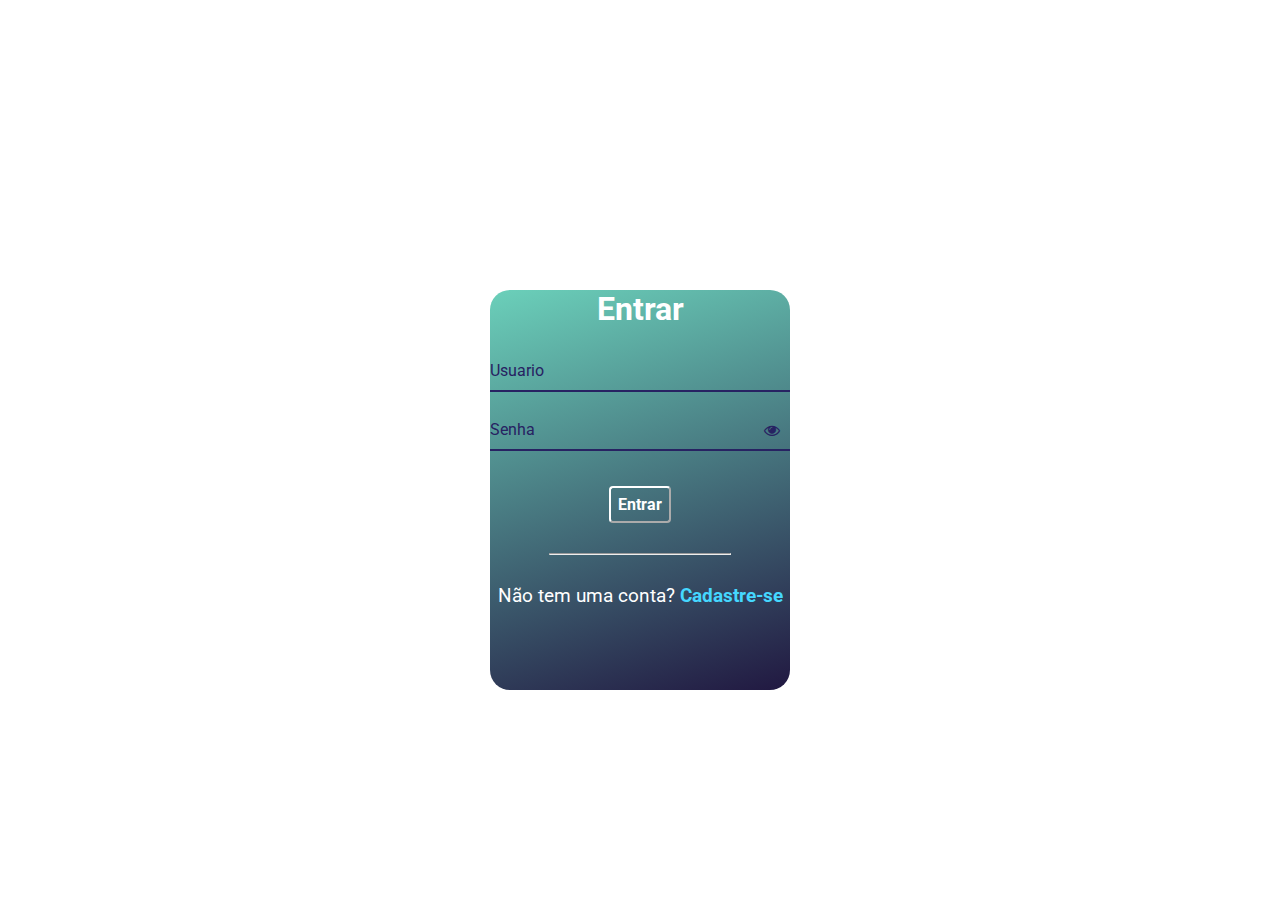
==== login.html @ cf7d65a1 "Add files via upload" ====
<head>
  <link rel="stylesheet" href="https://stackpath.bootstrapcdn.com/font-awesome/4.7.0/css/font-awesome.min.css">  
  <link rel="stylesheet" href="login.css">
  </head>
  
  <body>
  <br><br><br><br><br><br><br><br><br><br>
  <div class='container'>
    <div class='card'>
      
      <h1> Entrar </h1>
      
      <div id='msgError'></div>
      
      <div class='label-float'>
        <input type='text' id='usuario' paceholder='' required>
        <label id='userLabel' for='usuario'>Usuario</label>
      </div>
      
      <div class='label-float'>
        <input type='password' id='senha' paceholder='' required>
        <label id='senhaLabel' for='senha'>Senha</label>
        <i class="fa fa-eye" aria-hidden="true"></i>
      </div>
      
      <div class='justify-center'>
        <button onclick='entrar()'>Entrar</button>
      </div>
      
      <div class='justify-center'>
        <hr>
      </div>
      
      <p> Não tem uma conta?
        <a href='cadastro.html'> Cadastre-se </a>
      </p>
      
    </div>
    </div>
    <script src="login1.js"></script>
  </body>
---- login.css ----
@import url('https://fonts.googleapis.com/css2?family=Roboto:ital,wght@0,100;0,300;0,400;0,500;0,700;0,900;1,100;1,300;1,400;1,500;1,700;1,900&display=swap');

* {
  margin: 0;
  padding: 0;
  font-family: 'Roboto', sans-serif;
}

body {
  background-image: url(https://i.imgur.com/c8MVRNV.jpg);
  justify-content: center;
  background-repeat: no-repeat;
  background-size: cover;
  background-attachment: fixed;
  
}

.container {
  display: flex;
  justify-content: center;
  width: 100%;
  margin-top: 100px;
}

.card {
  width: 300px;
  height: 400px;
  background-image: linear-gradient(163deg, #6bd0ba 0%, #211841 100%);
  border-radius: 20px;
  transition: all .3s;
 }
 
 .card2 {
  width: 190px;
  height: 254px;
  background-color: #1a1a1a;
  border-radius:0;
  transition: all .2s;
 }
 
 .card2:hover {
  transform: scale(0.98);
  border-radius: 20px;
 }
 
 .card:hover {
  box-shadow: 0px 0px 30px 1px rgb(225, 73, 22);
 }

h1{
  text-align: center;
  margin-bottom: 20px;
  color: #ffffff
}

.label-float input{
  width: 100%;
  padding: 5px 5px;
  display: inline-block;
  border: 0;
  border-bottom: 2px solid #272262;
  background-color: transparent;
  outline: none;
  min-width: 180px;
  font-size: 16px;
  transition: all .3s ease-out;
  border-radius: 0;
  
}

.label-float{
  position: relative;
  padding-top: 13px;
  margin-top: 5%;
  margin-bottom: 5%;
}

.label-float input:focus{
  border-bottom: 2px solid #4038a0;
}

.label-float label{
  color: #272262;
  pointer-event: none;
  position: absolute;
  top: 0;
  left: 0;
  margin-top: 13px;
  transition: all .3s ease-out;
}

.label-float input:focus + label,
.label-float input:valid + label{
  font-size: 13px;
  margin-top: 0;
  color: #4038a0
}

button{
  background-color: transparent;
  border-color: #ffffff;
  color: #ffffff;
  padding: 7px;
  font-weight: bold;
  font-size: 12pt;
  margin-top: 20px;
  border-radius: 4px;
  cursor: pointer;
  outline: none;
  transition: all .4s ease-out;
}

button:hover{
  background-color: #272262;
  color: #fff;
}

.justify-center{
  display: flex;
  justify-content: center;
}

hr{
  margin-top: 10%;
  margin-bottom: 10%;
  width: 60%;
}

p{
  color: #ffffff;
  font-size: 14pt;
  text-align: center;
}

a{
  color: #45d7ff;
  font-weight: bold;
  text-decoration: none;
  transition: all .3s ease-out;
}

a:hover{
  color: #272262;
}

.fa-eye{
  position: absolute;
  top: 15px;
  right: 10px;
  cursor: pointer;
  color: #272262;
}

 #msgError{
  text-align: center;
  color: #ff0000;
  background-color: #ffbbbb;
  padding: 10px;
  border-radius: 4px;
  display: none;
}
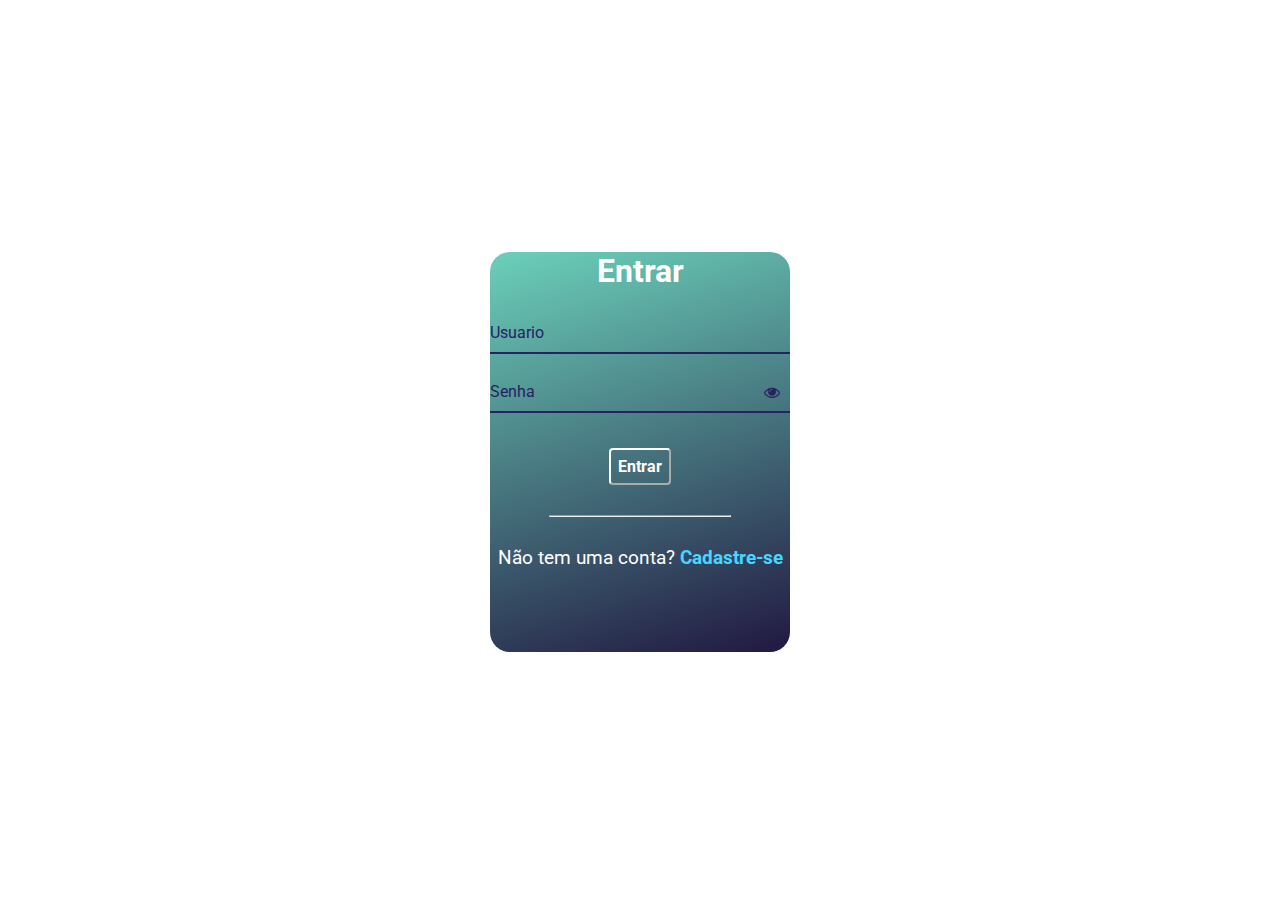
==== commit 60bae7b5: "Add files via upload" ====
--- a/login.html
+++ b/login.html
@@ -4,7 +4,7 @@
   </head>
   
   <body>
-  <br><br><br><br><br><br><br><br><br><br>
+  <br><br><br><br><br><br><br><br>
   <div class='container'>
     <div class='card'>
       
--- a/login.css
+++ b/login.css
@@ -8,7 +8,7 @@
 
 body {
   background-image: url(https://i.imgur.com/c8MVRNV.jpg);
-  justify-content: center;
+  justify-content: fixed;
   background-repeat: no-repeat;
   background-size: cover;
   background-attachment: fixed;
